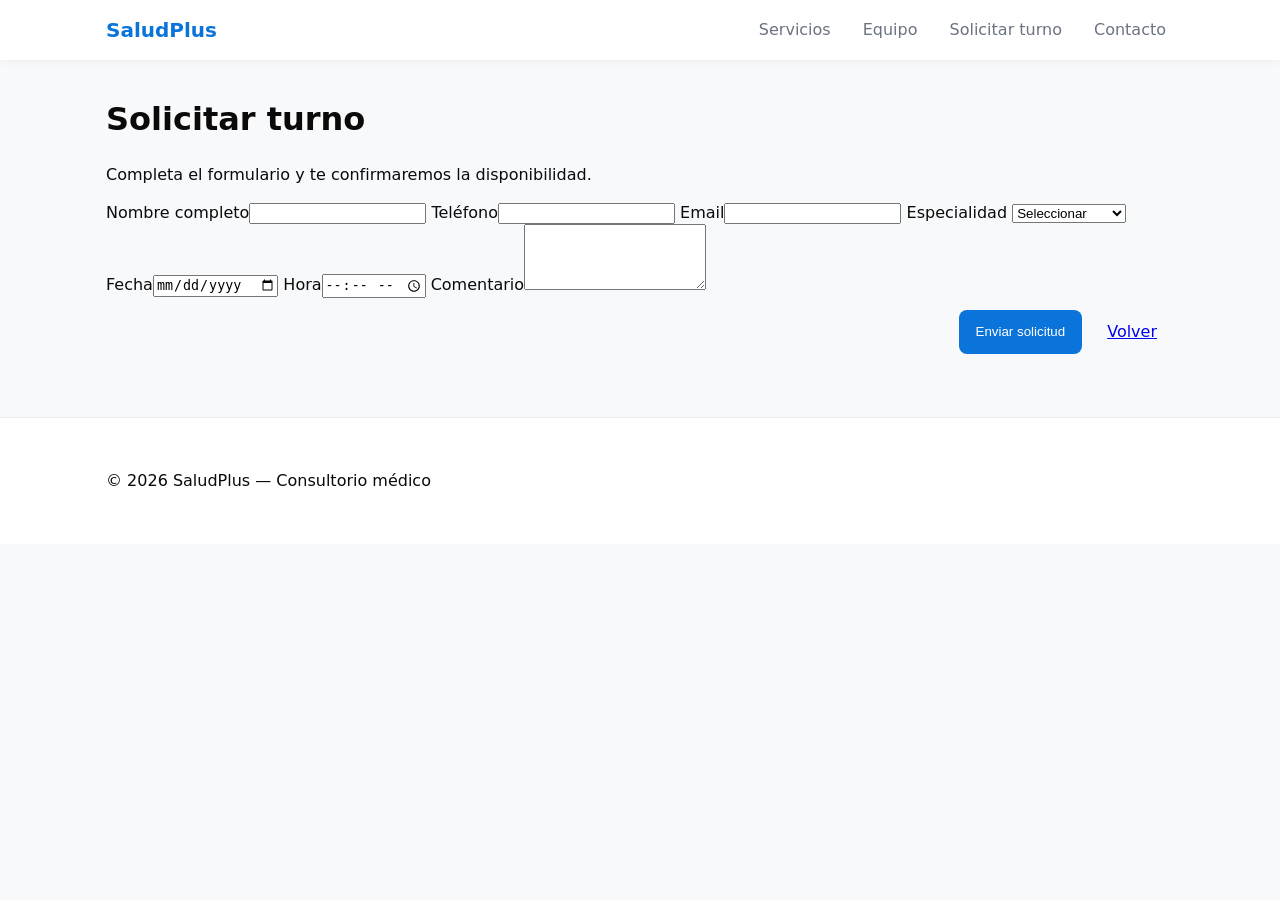
==== turnos.html @ b007cb78 "turnos en página separada, grid de especialidades (6), highlights y bios de médicos" ====
<!doctype html>
<html lang="es">
  <head>
    <meta charset="utf-8" />
    <meta name="viewport" content="width=device-width, initial-scale=1" />
    <title>Solicitar Turno — SaludPlus</title>
    <link rel="stylesheet" href="style.css" />
    <script defer src="script.js"></script>
  </head>
  <body>
    <header class="site-header">
      <div class="container header-inner">
        <a class="logo" href="index.html">SaludPlus</a>
        <button class="nav-toggle" aria-controls="primary-navigation" aria-expanded="false" aria-label="Abrir menú">☰</button>
        <nav id="primary-navigation" class="primary-nav" aria-label="Navegación principal">
          <ul>
            <li><a href="index.html#servicios">Servicios</a></li>
            <li><a href="index.html#equipo">Equipo</a></li>
            <li><a href="turnos.html">Solicitar turno</a></li>
            <li><a href="index.html#contacto">Contacto</a></li>
          </ul>
        </nav>
      </div>
    </header>

    <main class="container">
      <h1>Solicitar turno</h1>
      <p>Completa el formulario y te confirmaremos la disponibilidad.</p>

      <form id="form-turno" novalidate>
        <label>Nombre completo<input name="nombre" type="text" required /></label>
        <label>Teléfono<input name="telefono" type="tel" required /></label>
        <label>Email<input name="email" type="email" required /></label>
        <label>Especialidad
          <select name="especialidad" required>
            <option value="">Seleccionar</option>
            <option>Clínica General</option>
            <option>Cardiología</option>
            <option>Pediatría</option>
            <option>Ginecología</option>
            <option>Traumatología</option>
            <option>Neurología</option>
          </select>
        </label>
        <label>Fecha<input name="fecha" type="date" required /></label>
        <label>Hora<input name="hora" type="time" required /></label>
        <label>Comentario<textarea name="comentario" rows="4"></textarea></label>
        <div class="form-actions">
          <button type="submit" class="btn primary">Enviar solicitud</button>
          <a class="btn" href="index.html">Volver</a>
        </div>
        <p class="form-status" aria-live="polite"></p>
      </form>
    </main>

    <footer class="site-footer">
      <div class="container footer-inner">
        <p>© <span id="year"></span> SaludPlus — Consultorio médico</p>
      </div>
    </footer>
  </body>
</html>
---- style.css ----
:root{
	--bg:#f7f9fb;
	--card:#ffffff;
	--primary:#0b74da;
	--muted:#6b7280;
	--radius:12px;
	--max-width:1100px;
	--gap:1.25rem;
	font-family: Inter, system-ui, -apple-system, 'Segoe UI', Roboto, 'Helvetica Neue', Arial;
}

*{box-sizing:border-box}
html,body{height:100%}
body{margin:0;background:var(--bg);color:#0a0a0a;line-height:1.4}

.container{max-width:var(--max-width);margin:0 auto;padding:1rem}
.header-inner, .footer-inner{display:flex;align-items:center;justify-content:space-between}

.skip-link{position:absolute;left:-9999px;top:auto;width:1px;height:1px;overflow:hidden}
.skip-link:focus{left:0;top:0;width:auto;height:auto;padding:.5rem;background:#fff;border:1px solid #ddd}

.site-header{background:#fff;box-shadow:0 2px 8px rgba(10,10,10,.04);position:sticky;top:0;z-index:50}
.logo{font-weight:700;color:var(--primary);text-decoration:none;font-size:1.25rem}

.primary-nav ul{list-style:none;margin:0;padding:0;display:flex;gap:1rem}
.primary-nav a{text-decoration:none;color:var(--muted);padding:.35rem .5rem;border-radius:6px}
.primary-nav a:focus,.primary-nav a:hover{background:rgba(11,116,218,0.06);color:var(--primary);outline:none}
.nav-toggle{display:none;background:transparent;border:0;font-size:1.25rem}

.hero{padding:3rem 0;background:linear-gradient(180deg, #eef7ff 0%, transparent 60%)}
.hero-inner{display:grid;grid-template-columns:1fr 1fr;gap:2rem;align-items:center}
.hero-copy h1{font-size:2rem;margin:.25rem 0}
.hero-copy p{color:var(--muted)}
.hero-visual{height:220px;border-radius:12px;overflow:hidden;display:flex;align-items:center;justify-content:center;background:linear-gradient(135deg,var(--primary),#6ec1ff)}
.hero-visual img{width:100%;height:100%;object-fit:cover;display:block}

.grid{display:grid;gap:var(--gap)}
.servicios-grid{display:grid;grid-template-columns:repeat(auto-fit,minmax(220px,1fr));gap:1rem}
.servicio .icon{height:64px;width:64px;display:flex;align-items:center;justify-content:center;margin-bottom:.5rem}
.servicio h3{margin:.25rem 0}
.servicio p{color:var(--muted);font-size:.95rem}

.highlights-grid{display:grid;grid-template-columns:repeat(3,1fr);gap:1rem;margin-top:1rem}
.highlight h3{margin:0;font-size:1.5rem;color:var(--primary)}
.highlight p{margin:0;color:var(--muted)}
.card{background:var(--card);padding:1rem;border-radius:var(--radius);box-shadow:0 6px 18px rgba(11,116,218,0.06)}

.equipo-grid{grid-template-columns:repeat(3,1fr)}
.profile{background:var(--card);padding:1rem;border-radius:var(--radius);text-align:center}
.avatar{height:80px;width:80px;border-radius:50%;overflow:hidden;margin:0 auto 0.5rem;display:block;border:2px solid rgba(11,116,218,0.06);background:linear-gradient(135deg,#e6f2ff,#dbefff)}
.avatar img{width:100%;height:100%;display:block;object-fit:cover}
.specialidad{font-weight:600;color:var(--primary);margin:0.25rem 0}
.bio{color:var(--muted);font-size:.95rem;margin-top:.25rem}
.avatar img{width:100%;height:100%;display:block;object-fit:cover}

.testimonios blockquote{background:var(--card);padding:1rem;border-radius:var(--radius)}

.site-footer{padding:1.25rem 0;background:#fff;margin-top:2rem;border-top:1px solid #eee}

.btn{display:inline-block;padding:.6rem 1rem;border-radius:8px;border:1px solid transparent;background:transparent;cursor:pointer}
.btn.primary{background:var(--primary);color:#fff}

/* Modal */
.modal{position:fixed;inset:0;display:none;align-items:center;justify-content:center;background:rgba(4,6,8,0.45);padding:1rem}
.modal[aria-hidden="false"]{display:flex}
.modal-content{background:var(--card);padding:1rem;border-radius:12px;max-width:480px;width:100%}
.modal-close{float:right;border:0;background:transparent;font-size:1.1rem}
.modal form label{display:block;margin:.5rem 0}
.form-actions{display:flex;gap:.5rem;justify-content:flex-end;margin-top:.75rem}
.form-status{color:var(--muted);font-size:.95rem;margin-top:.5rem}

/* Responsive */
@media (max-width:900px){
	.hero-inner{grid-template-columns:1fr}
	.servicios-grid,.equipo-grid{grid-template-columns:1fr}
}
@media (max-width:700px){
	.primary-nav{position:absolute;right:1rem;top:64px;background:#fff;padding:1rem;border-radius:8px;box-shadow:0 8px 24px rgba(0,0,0,.08);display:none}
	.primary-nav[data-open="true"]{display:block}
	.nav-toggle{display:inline-block}
}
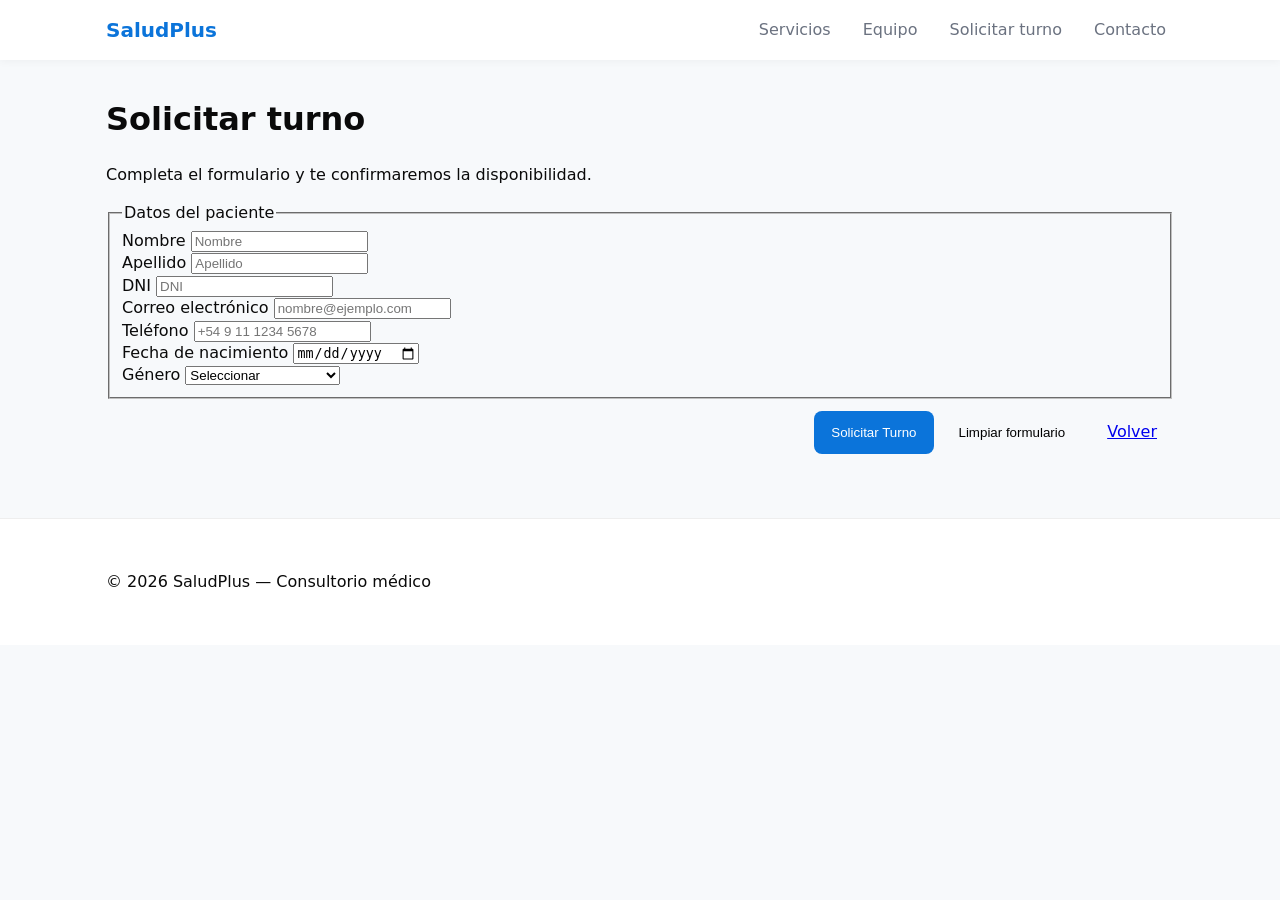
==== commit 582d0ed8: "datos del paciente formulario añadido" ====
--- a/turnos.html
+++ b/turnos.html
@@ -28,25 +28,49 @@
       <p>Completa el formulario y te confirmaremos la disponibilidad.</p>
 
       <form id="form-turno" novalidate>
-        <label>Nombre completo<input name="nombre" type="text" required /></label>
-        <label>Teléfono<input name="telefono" type="tel" required /></label>
-        <label>Email<input name="email" type="email" required /></label>
-        <label>Especialidad
-          <select name="especialidad" required>
-            <option value="">Seleccionar</option>
-            <option>Clínica General</option>
-            <option>Cardiología</option>
-            <option>Pediatría</option>
-            <option>Ginecología</option>
-            <option>Traumatología</option>
-            <option>Neurología</option>
-          </select>
-        </label>
-        <label>Fecha<input name="fecha" type="date" required /></label>
-        <label>Hora<input name="hora" type="time" required /></label>
-        <label>Comentario<textarea name="comentario" rows="4"></textarea></label>
+        <fieldset>
+          <legend>Datos del paciente</legend>
+          <div class="form-row">
+            <label for="nombre">Nombre</label>
+            <input id="nombre" name="nombre" type="text" placeholder="Nombre" required />
+          </div>
+          <div class="form-row">
+            <label for="apellido">Apellido</label>
+            <input id="apellido" name="apellido" type="text" placeholder="Apellido" required />
+          </div>
+          <div class="form-row">
+            <label for="dni">DNI</label>
+            <input id="dni" name="dni" type="text" placeholder="DNI" required />
+          </div>
+          <div class="form-row">
+            <label for="email">Correo electrónico</label>
+            <input id="email" name="email" type="email" placeholder="nombre@ejemplo.com" required />
+          </div>
+          <div class="form-row">
+            <label for="telefono">Teléfono</label>
+            <input id="telefono" name="telefono" type="tel" placeholder="+54 9 11 1234 5678" required />
+          </div>
+          <div class="form-row">
+            <label for="nacimiento">Fecha de nacimiento</label>
+            <input id="nacimiento" name="nacimiento" type="date" required />
+          </div>
+          <div class="form-row">
+            <label for="genero">Género</label>
+            <select id="genero" name="genero" required>
+              <option value="">Seleccionar</option>
+              <option>Masculino</option>
+              <option>Femenino</option>
+              <option>Otro</option>
+              <option>Prefiero no especificar</option>
+            </select>
+          </div>
+        </fieldset>
+
+        <!-- Secciones restantes se añadirán en commits siguientes -->
+
         <div class="form-actions">
-          <button type="submit" class="btn primary">Enviar solicitud</button>
+          <button type="submit" class="btn primary">Solicitar Turno</button>
+          <button type="reset" class="btn">Limpiar formulario</button>
           <a class="btn" href="index.html">Volver</a>
         </div>
         <p class="form-status" aria-live="polite"></p>
--- a/style.css
+++ b/style.css
@@ -31,8 +31,19 @@
 .hero-inner{display:grid;grid-template-columns:1fr 1fr;gap:2rem;align-items:center}
 .hero-copy h1{font-size:2rem;margin:.25rem 0}
 .hero-copy p{color:var(--muted)}
-.hero-visual{height:220px;border-radius:12px;overflow:hidden;display:flex;align-items:center;justify-content:center;background:linear-gradient(135deg,var(--primary),#6ec1ff)}
-.hero-visual img{width:100%;height:100%;object-fit:cover;display:block}
+.hero-visual{height:clamp(220px,35vh,380px);border-radius:12px;overflow:hidden;display:flex;align-items:center;justify-content:center;background:var(--bg)}
+.hero-visual img{max-width:100%;max-height:100%;object-fit:contain;object-position:center;display:block}
+
+/* Field error */
+.field-error{display:block;color:#b91c1c;font-size:.85rem;margin-top:.25rem}
+
+/* Toast notifications */
+.toast-container{position:fixed;right:1rem;bottom:1rem;display:flex;flex-direction:column;gap:.5rem;z-index:9999}
+.toast{min-width:220px;padding:.6rem 1rem;border-radius:10px;color:#fff;box-shadow:0 6px 18px rgba(2,6,23,.2);font-weight:600}
+.toast--success{background:linear-gradient(90deg,#16a34a,#34d399)}
+.toast--error{background:linear-gradient(90deg,#dc2626,#f97316)}
+.toast-hide{opacity:0;transform:translateY(8px);transition:all .22s ease}
+.toast-show{opacity:1;transform:none;transition:all .22s ease}
 
 .grid{display:grid;gap:var(--gap)}
 .servicios-grid{display:grid;grid-template-columns:repeat(auto-fit,minmax(220px,1fr));gap:1rem}
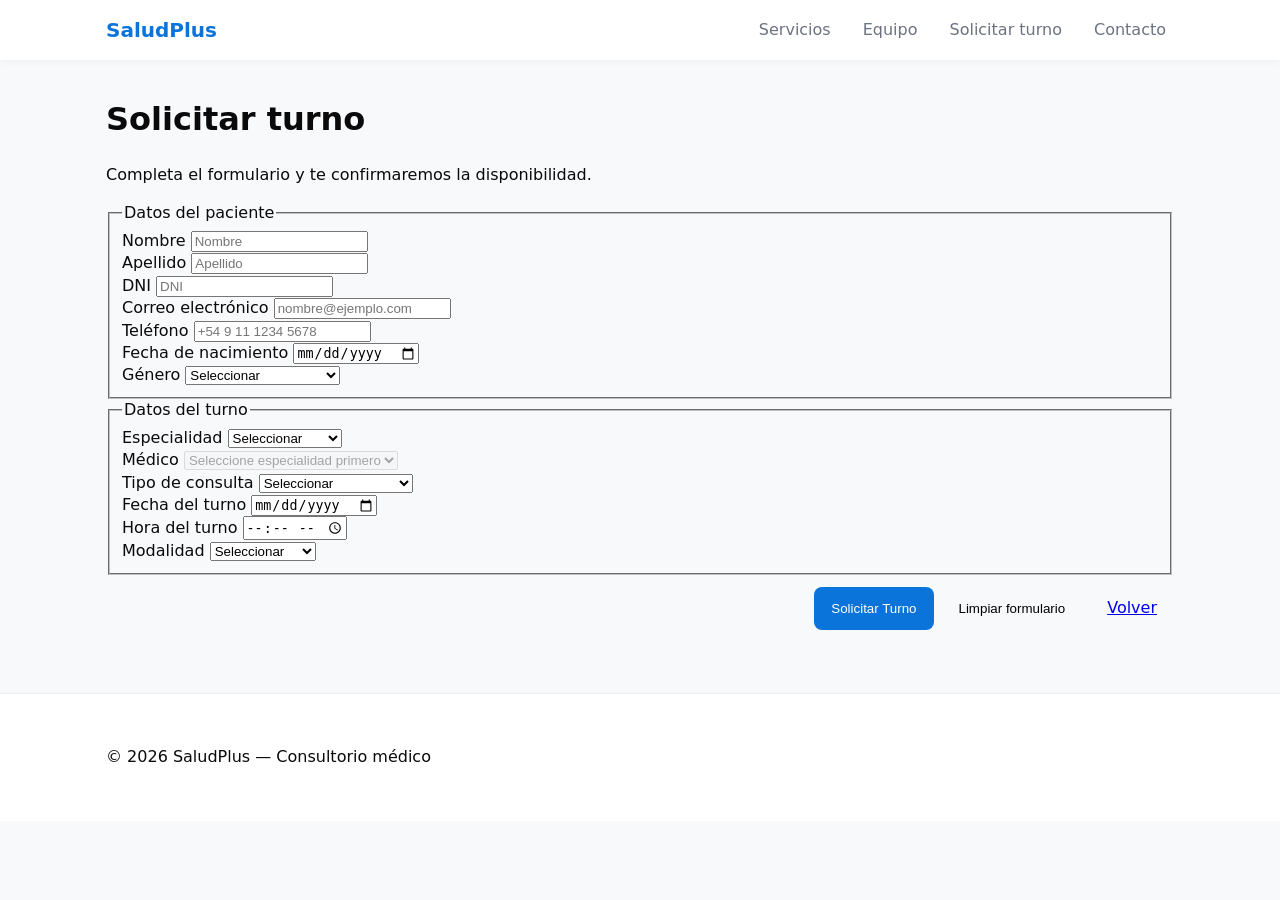
==== commit a4b97384: "datos de turno añadidos" ====
--- a/turnos.html
+++ b/turnos.html
@@ -66,7 +66,61 @@
           </div>
         </fieldset>
 
-        <!-- Secciones restantes se añadirán en commits siguientes -->
+        <fieldset>
+          <legend>Datos del turno</legend>
+          <div class="form-row">
+            <label for="especialidad">Especialidad</label>
+            <select id="especialidad" name="especialidad" required>
+              <option value="">Seleccionar</option>
+              <option value="Clinica General">Clínica General</option>
+              <option value="Cardiologia">Cardiología</option>
+              <option value="Pediatria">Pediatría</option>
+              <option value="Ginecologia">Ginecología</option>
+              <option value="Traumatologia">Traumatología</option>
+              <option value="Neurologia">Neurología</option>
+            </select>
+          </div>
+          <div class="form-row">
+            <label for="medico">Médico</label>
+            <select id="medico" name="medico" disabled required>
+              <option value="">Seleccione especialidad primero</option>
+            </select>
+          </div>
+          <div class="form-row">
+            <label for="tipo_consulta">Tipo de consulta</label>
+            <select id="tipo_consulta" name="tipo_consulta" required>
+              <option value="">Seleccionar</option>
+              <option>Primera consulta</option>
+              <option>Control</option>
+              <option>Resultado de estudios</option>
+            </select>
+          </div>
+          <div class="form-row">
+            <label for="fecha_turno">Fecha del turno</label>
+            <input id="fecha_turno" name="fecha_turno" type="date" required />
+          </div>
+          <div class="form-row">
+            <label for="hora_turno">Hora del turno</label>
+            <input id="hora_turno" name="hora_turno" type="time" required />
+          </div>
+          <div class="form-row">
+            <label for="modalidad">Modalidad</label>
+            <select id="modalidad" name="modalidad" required>
+              <option value="">Seleccionar</option>
+              <option value="Presencial">Presencial</option>
+              <option value="Videoconsulta">Videoconsulta</option>
+            </select>
+          </div>
+          <div class="form-row" id="plataforma-row" style="display:none">
+            <label for="plataforma">Plataforma preferida</label>
+            <select id="plataforma" name="plataforma">
+              <option value="">Seleccionar</option>
+              <option>Zoom</option>
+              <option>Google Meet</option>
+              <option>Teams</option>
+            </select>
+          </div>
+        </fieldset>
 
         <div class="form-actions">
           <button type="submit" class="btn primary">Solicitar Turno</button>
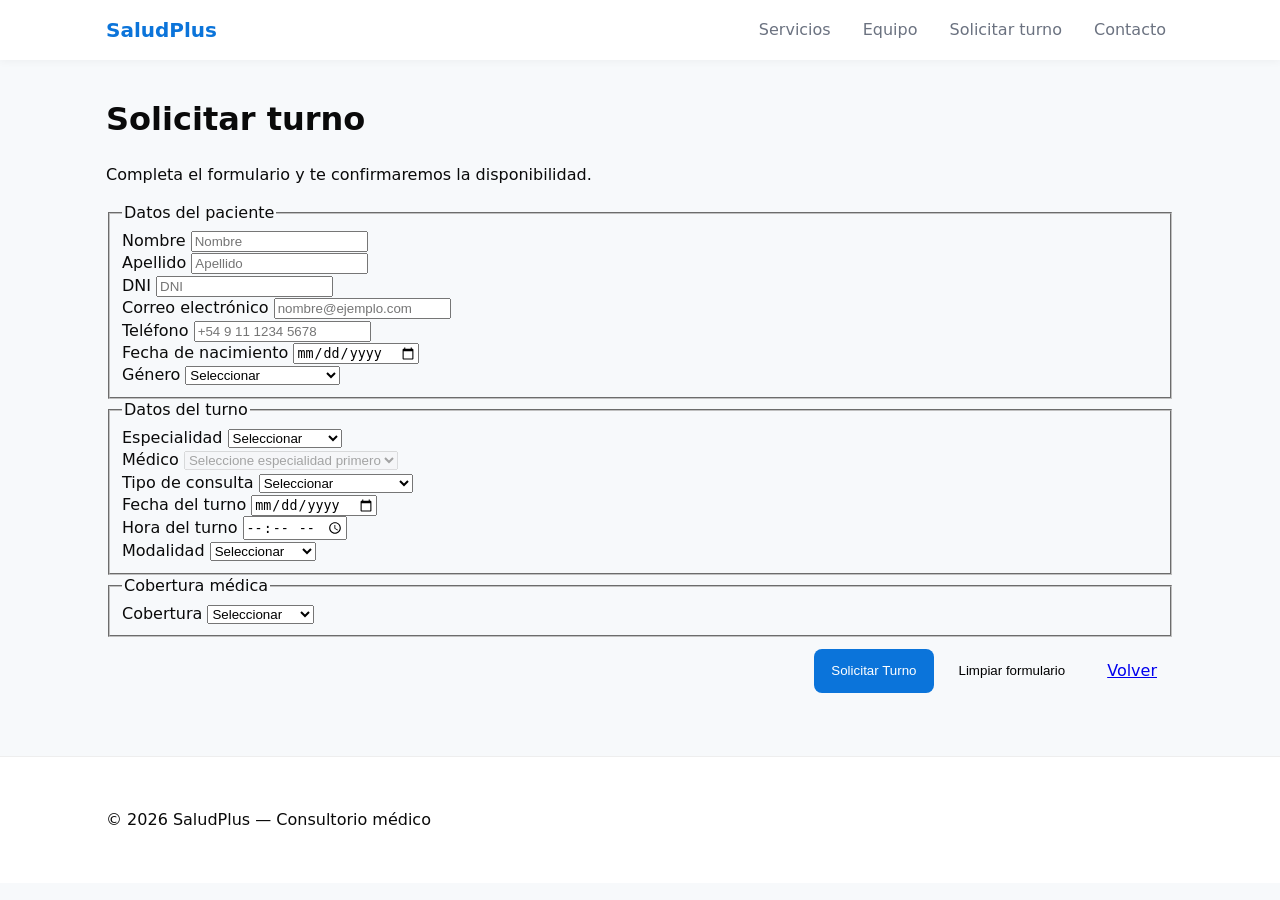
==== commit 815af8e6: "cobertura médica añadida" ====
--- a/turnos.html
+++ b/turnos.html
@@ -122,6 +122,31 @@
           </div>
         </fieldset>
 
+        <fieldset>
+          <legend>Cobertura médica</legend>
+          <div class="form-row">
+            <label for="cobertura">Cobertura</label>
+            <select id="cobertura" name="cobertura" required>
+              <option value="">Seleccionar</option>
+              <option>OSDE</option>
+              <option>Swiss Medical</option>
+              <option>Galeno</option>
+              <option>IOMA</option>
+              <option>Medicus</option>
+              <option>Sancor Salud</option>
+              <option>Particular</option>
+            </select>
+          </div>
+          <div class="form-row" id="credencial-row" style="display:none">
+            <label for="numero_credencial">Número de credencial</label>
+            <input id="numero_credencial" name="numero_credencial" type="text" placeholder="Número de credencial" />
+          </div>
+          <div class="form-row" id="plan-row" style="display:none">
+            <label for="plan">Plan</label>
+            <input id="plan" name="plan" type="text" placeholder="Plan (si aplica)" />
+          </div>
+        </fieldset>
+
         <div class="form-actions">
           <button type="submit" class="btn primary">Solicitar Turno</button>
           <button type="reset" class="btn">Limpiar formulario</button>
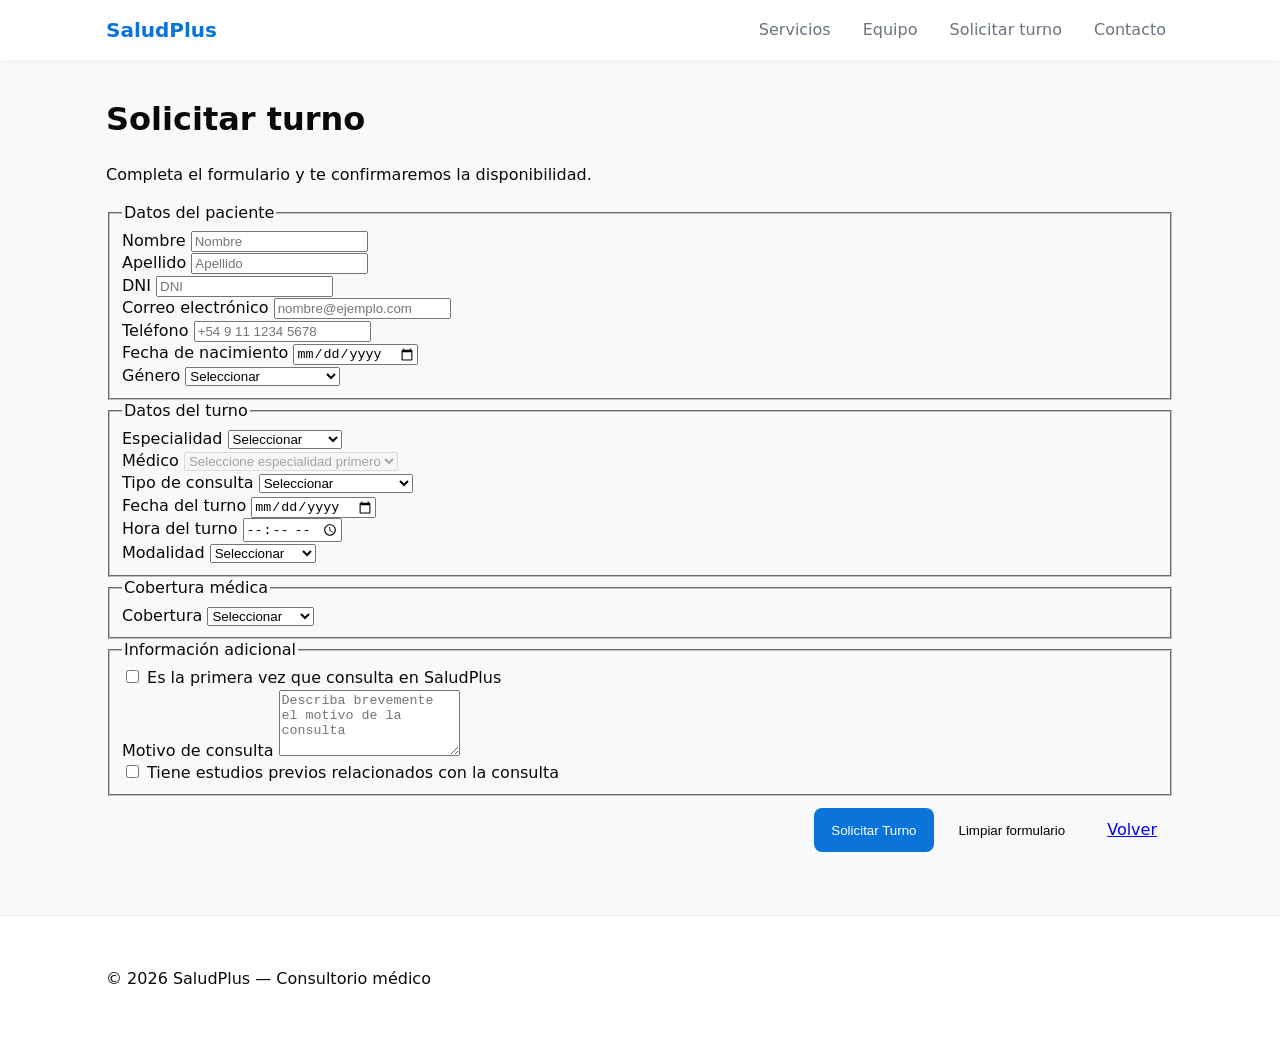
==== commit db15fbae: "información adicional añadida, es la primera vez que conoce la página etc" ====
--- a/turnos.html
+++ b/turnos.html
@@ -147,6 +147,38 @@
           </div>
         </fieldset>
 
+        <fieldset>
+          <legend>Información adicional</legend>
+          <div class="form-row">
+            <label for="primera_visita">
+              <input id="primera_visita" name="primera_visita" type="checkbox" /> Es la primera vez que consulta en SaludPlus
+            </label>
+          </div>
+          <div class="form-row" id="conocio-row" style="display:none">
+            <label for="como_nos_conocio">¿Cómo nos conoció?</label>
+            <select id="como_nos_conocio" name="como_nos_conocio">
+              <option value="">Seleccionar</option>
+              <option>Busqueda en internet</option>
+              <option>Recomendacion de un conocido</option>
+              <option>Redes sociales</option>
+              <option>Otro</option>
+            </select>
+          </div>
+          <div class="form-row">
+            <label for="motivo">Motivo de consulta</label>
+            <textarea id="motivo" name="motivo" rows="4" placeholder="Describa brevemente el motivo de la consulta" required></textarea>
+          </div>
+          <div class="form-row">
+            <label for="estudios_previos">
+              <input id="estudios_previos" name="estudios_previos" type="checkbox" /> Tiene estudios previos relacionados con la consulta
+            </label>
+          </div>
+          <div class="form-row" id="estudios-row" style="display:none">
+            <label for="descripcion_estudios">Descripción de estudios</label>
+            <textarea id="descripcion_estudios" name="descripcion_estudios" rows="3" placeholder="Describa los estudios (fechas, lugar, resultados)"></textarea>
+          </div>
+        </fieldset>
+
         <div class="form-actions">
           <button type="submit" class="btn primary">Solicitar Turno</button>
           <button type="reset" class="btn">Limpiar formulario</button>
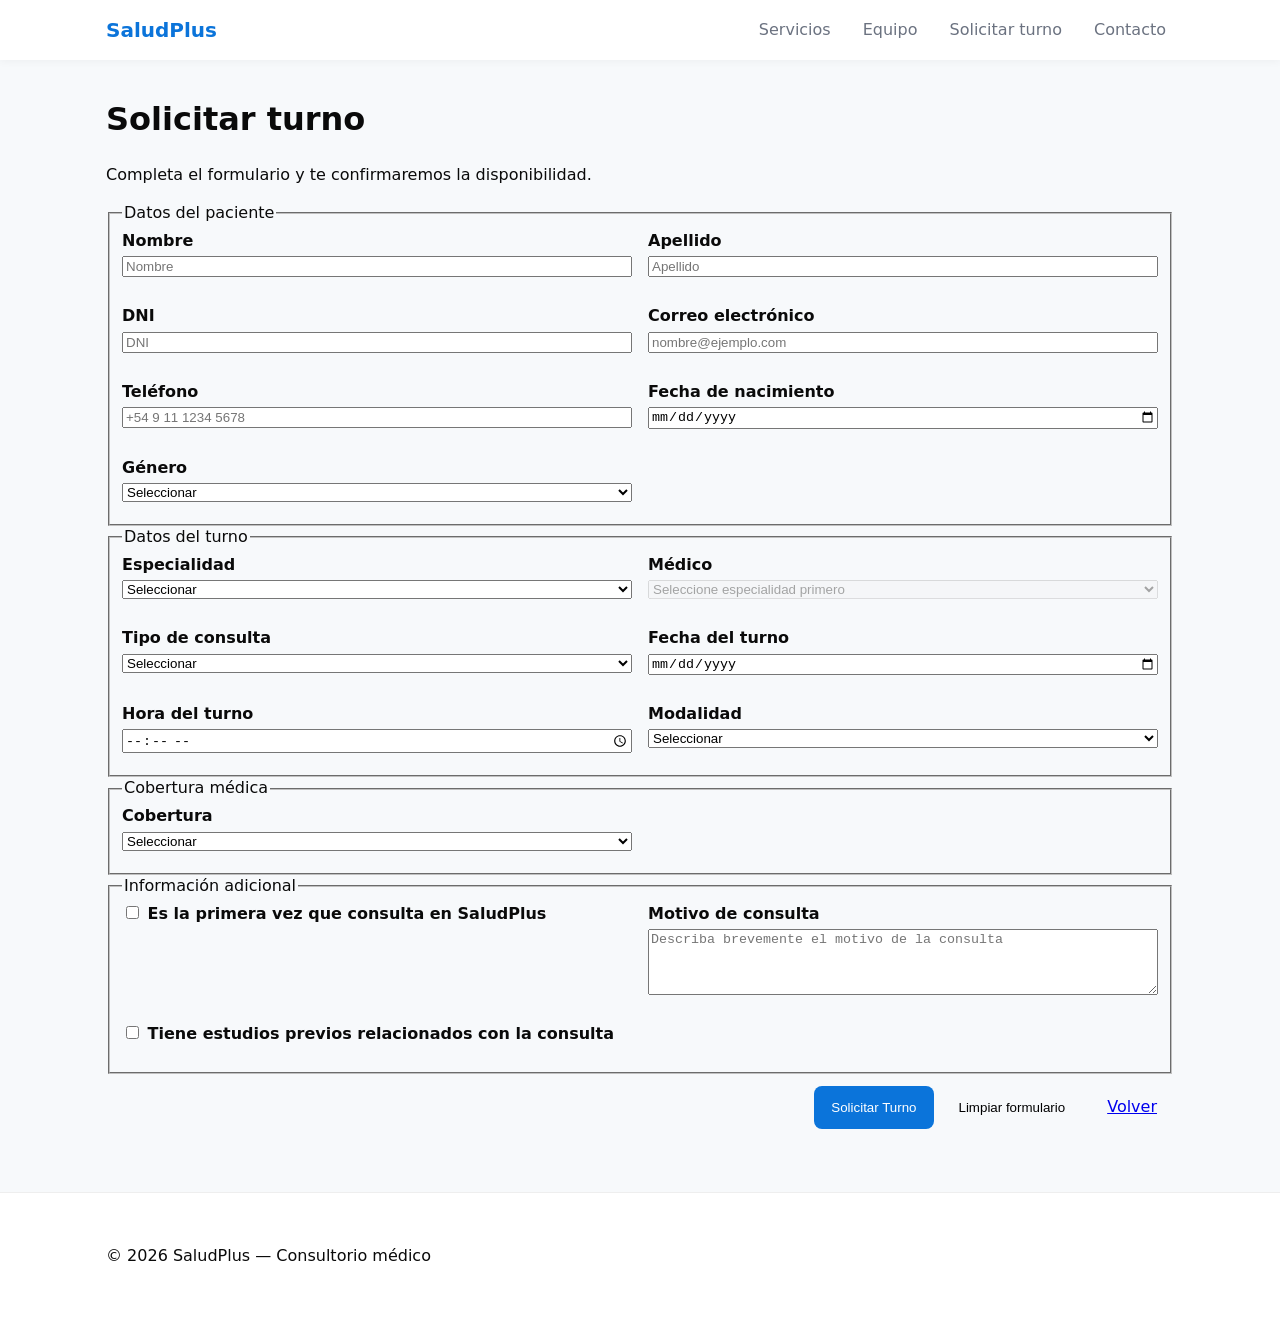
==== commit 7274cf19: "se añadió borde a la imagen principal para mayor presentación, se agregaron reglas de validaciones d" ====
--- a/turnos.html
+++ b/turnos.html
@@ -5,6 +5,8 @@
     <meta name="viewport" content="width=device-width, initial-scale=1" />
     <title>Solicitar Turno — SaludPlus</title>
     <link rel="stylesheet" href="style.css" />
+    <link rel="stylesheet" href="turnos.css" />
+    <script defer src="js/validaciones.js"></script>
     <script defer src="script.js"></script>
   </head>
   <body>
--- a/turnos.css
+++ b/turnos.css
@@ -0,0 +1,13 @@
+/* Estilos específicos para validación en turnos */
+.campo-error{border:2px solid #dc2626;background:rgba(220,38,38,0.04);}
+.campo-ok{border:2px solid #16a34a;background:rgba(16,163,127,0.04);}
+.mensaje-error{display:block;color:#b91c1c;font-size:.85rem;margin-top:.25rem}
+
+/* Ajustes para layout de form rows */
+.form-row{display:flex;flex-direction:column;margin-bottom:0.75rem}
+.form-row label{font-weight:600;margin-bottom:0.25rem}
+
+@media(min-width:800px){
+  form fieldset{display:grid;grid-template-columns:repeat(2,1fr);gap:1rem}
+  .form-actions{display:flex;gap:.5rem;justify-content:flex-end}
+}
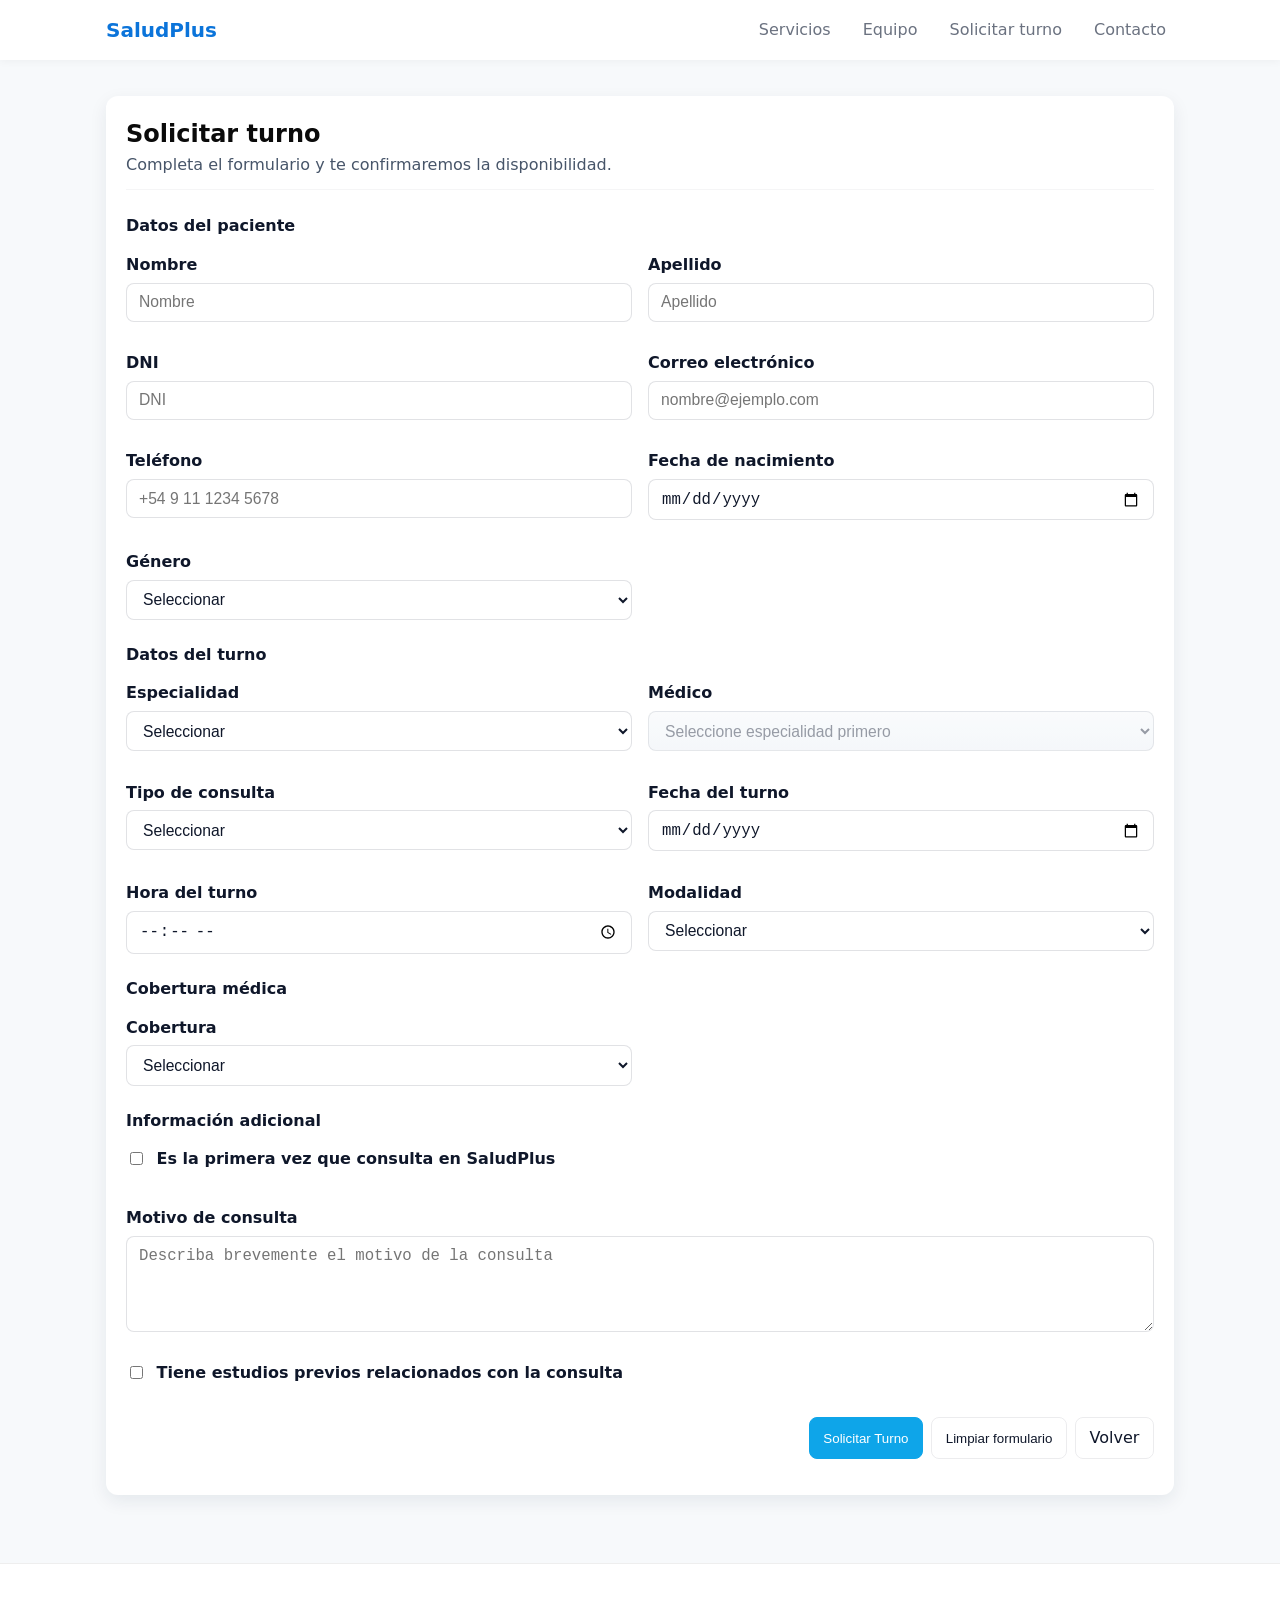
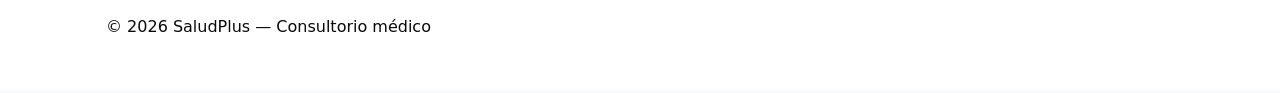
==== commit 8ad26e0b: "fix visuales y mejora estética en solicitar turnos" ====
--- a/turnos.html
+++ b/turnos.html
@@ -26,10 +26,13 @@
     </header>
 
     <main class="container">
-      <h1>Solicitar turno</h1>
-      <p>Completa el formulario y te confirmaremos la disponibilidad.</p>
-
-      <form id="form-turno" novalidate>
+      <div class="card">
+        <div class="card-header">
+          <h1>Solicitar turno</h1>
+          <p>Completa el formulario y te confirmaremos la disponibilidad.</p>
+        </div>
+
+        <form id="form-turno" novalidate>
         <fieldset>
           <legend>Datos del paciente</legend>
           <div class="form-row">
@@ -166,7 +169,7 @@
               <option>Otro</option>
             </select>
           </div>
-          <div class="form-row">
+          <div class="form-row full-width">
             <label for="motivo">Motivo de consulta</label>
             <textarea id="motivo" name="motivo" rows="4" placeholder="Describa brevemente el motivo de la consulta" required></textarea>
           </div>
@@ -175,7 +178,7 @@
               <input id="estudios_previos" name="estudios_previos" type="checkbox" /> Tiene estudios previos relacionados con la consulta
             </label>
           </div>
-          <div class="form-row" id="estudios-row" style="display:none">
+          <div class="form-row full-width" id="estudios-row" style="display:none">
             <label for="descripcion_estudios">Descripción de estudios</label>
             <textarea id="descripcion_estudios" name="descripcion_estudios" rows="3" placeholder="Describa los estudios (fechas, lugar, resultados)"></textarea>
           </div>
@@ -187,7 +190,8 @@
           <a class="btn" href="index.html">Volver</a>
         </div>
         <p class="form-status" aria-live="polite"></p>
-      </form>
+        </form>
+      </div>
     </main>
 
     <footer class="site-footer">
--- a/turnos.css
+++ b/turnos.css
@@ -4,10 +4,53 @@
 .mensaje-error{display:block;color:#b91c1c;font-size:.85rem;margin-top:.25rem}
 
 /* Ajustes para layout de form rows */
-.form-row{display:flex;flex-direction:column;margin-bottom:0.75rem}
-.form-row label{font-weight:600;margin-bottom:0.25rem}
+/* Base de la tarjeta del formulario */
+.card{background:#ffffff;border-radius:12px;box-shadow:0 6px 18px rgba(13,38,59,0.08);padding:1.25rem;margin:1.25rem 0}
+.card-header{border-bottom:1px solid rgba(15,23,42,0.04);padding-bottom:.75rem;margin-bottom:1rem}
+.card-header h1{margin:.15rem 0;font-size:1.5rem}
+.card-header p{margin:0;color:#475569}
 
+.form-row{display:flex;flex-direction:column;margin-bottom:0.9rem}
+.form-row label{font-weight:600;margin-bottom:0.4rem;color:#0f172a}
+
+/* Inputs y selects con estilo moderno */
+input[type="text"],input[type="email"],input[type="tel"],input[type="date"],input[type="time"],select,textarea{
+  border:1px solid rgba(15,23,42,0.12);padding:.6rem .75rem;border-radius:8px;background:#fff;outline:none;font-size:0.98rem;color:#0f172a
+}
+input:focus,select:focus,textarea:focus{box-shadow:0 4px 12px rgba(2,6,23,0.06);border-color:#3b82f6}
+
+.form-actions{display:flex;gap:.5rem;flex-wrap:wrap;margin-top:0.75rem}
+.btn{padding:.55rem .85rem;border-radius:8px;border:1px solid rgba(15,23,42,0.08);background:transparent;color:#0f172a;text-decoration:none;cursor:pointer}
+.btn.primary{background:#0ea5e9;border-color:#0ea5e9;color:#fff}
+.btn.primary:hover{filter:brightness(.97)}
+
+/* Responsive: fieldsets en 1 o 2 columnas */
+form fieldset{border:0;padding:0;margin:0}
 @media(min-width:800px){
   form fieldset{display:grid;grid-template-columns:repeat(2,1fr);gap:1rem}
-  .form-actions{display:flex;gap:.5rem;justify-content:flex-end}
+  .form-actions{justify-content:flex-end}
 }
+
+/* Hacer que ciertos campos ocupen ambas columnas */
+.form-row.full-width{grid-column:1 / -1}
+
+/* Validación: mantener las clases ya existentes */
+.campo-error{border:2px solid #dc2626;background:rgba(220,38,38,0.04)}
+.campo-ok{border:2px solid #16a34a;background:rgba(16,163,127,0.04)}
+.mensaje-error{display:block;color:#b91c1c;font-size:.85rem;margin-top:.25rem}
+
+/* Mejora de accesibilidad y consistencia */
+*{box-sizing:border-box}
+
+/* Legend como subtítulos de sección */
+legend{font-weight:700;padding:0.6rem 0;color:#0f172a;margin-bottom:0.4rem}
+
+/* Checkbox/labels inline más legibles */
+label > input[type="checkbox"]{margin-right:0.5rem;transform:translateY(1px)}
+label[for] + .checkbox-label{display:flex;align-items:center}
+
+/* Textareas y selects ocupen 100% */
+textarea{min-height:96px}
+
+/* Mejorar aspecto del select disabled */
+select:disabled{background:linear-gradient(180deg, #f8fafc, #f1f5f9);color:#6b7280}
